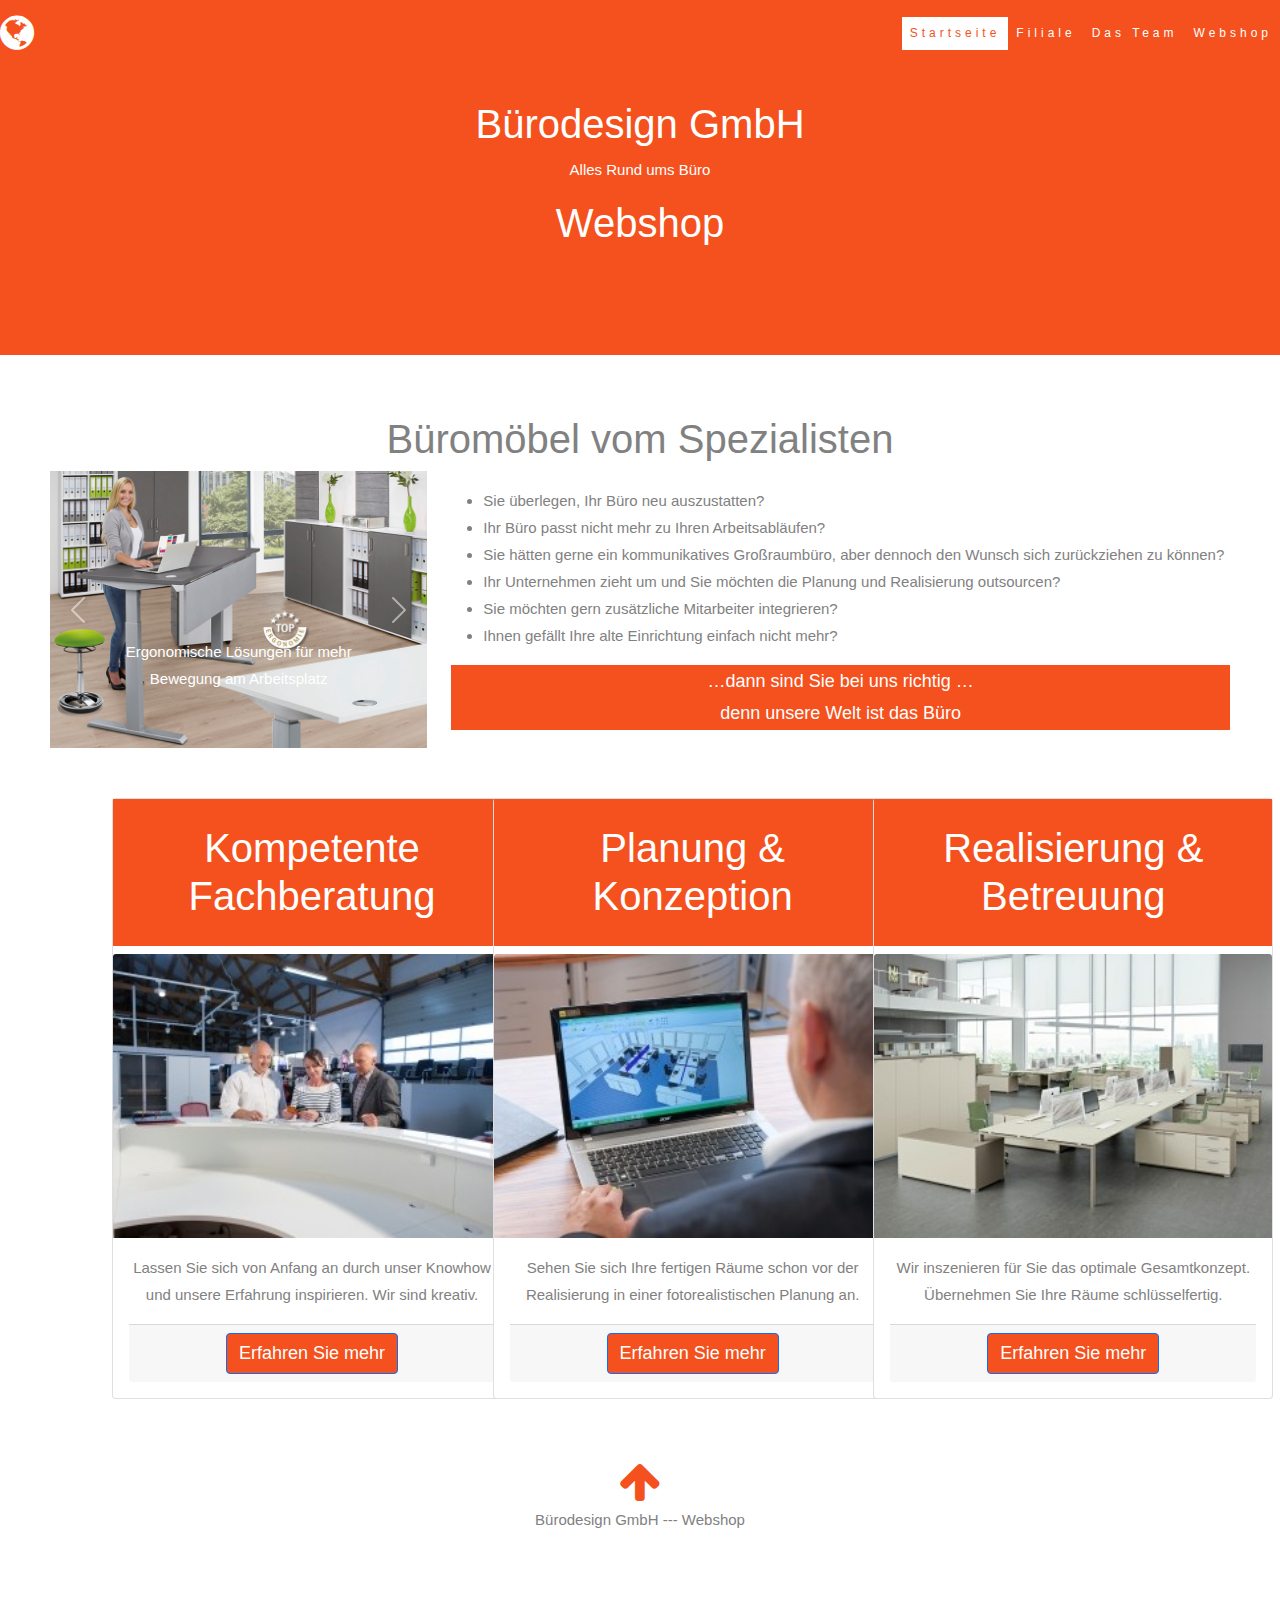
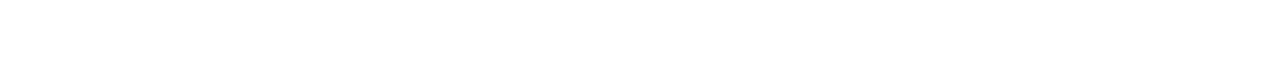
==== Webshop/webshop.html @ f1912eed "Add files via upload" ====
<!DOCTYPE html>
<html lang="de">
<head>
  
  <title>Bürodesign GmbH ---- Filiale Essen</title>
  <meta charset="utf-8">
  <meta name="viewport" content="width=device-width, initial-scale=1">
  <link rel="stylesheet" href="../Bootstrap5/css/bootstrap.min.css">
  
  
    <link href="font-awesome-4.7.0/css/font-awesome.min.css" rel="stylesheet">
  <link href="../css/bildschirm.css" rel="stylesheet">
</head>
<body id="myPage" data-spy="scroll" data-target=".navbar" data-offset="60">
<div class="row">

  <div class="col-xl-12">
    <nav class="fixed-top navbar navbar-expand-lg">
      <a class="navbar-brand" href="#"><i class="fa fa-globe fa-2x" ></i></a>
      <button class="navbar-toggler" type="button" data-toggle="collapse" data-target="#navbarSupportedContent" aria-controls="navbarSupportedContent" aria-expanded="false" aria-label="Toggle navigation">
        <span class="navbar-toggler-icon"></span>
      </button>
    
      <div class="collapse navbar-collapse d-flex justify-content-end" id="navbarSupportedContent">
        <ul class="navbar-nav ">
          <li class="nav-item active">
            <a class="nav-link" href="../index.html#Startseite">Startseite </a>
          </li>
          <li class="nav-item">
            <a class="nav-link" href="../index.html#Filiale">Filiale</a>
          </li>
         
          <li class="nav-item">
            <a class="nav-link" href="../index.html#Team">Das Team</a>
          </li>
            <li class="nav-item">
            <a class="nav-link" href="webshop.html">Webshop</a>
          </li>
            
        </ul>
         
      </div>
    </nav>

  </div>
</div>
 
<div class="row">
<div class="col-xl-12">
  <div class=" text-center jumbotron">
    <h1>Bürodesign GmbH <br> </h1> 
      <p>Alles Rund ums Büro</p>
      <h1>Webshop</h1> 
    
  </div>

</div>

</div>


<!-- Container (Startseite) -->
<div  class="container-fluid">
  <div class="row">
    <div class="col-sm-12">
      <h1 class="text-center">Büromöbel vom Spezialisten</h1>
      </div>
    
        
      </div>
        <div class="row">
            <div class="col-sm-4"> 
        
              <div id="carouselExampleControls" class="carousel slide" data-bs-ride="carousel">
                <div class="carousel-inner">
                  <div class="carousel-item active">
                    <img src="Bilder/Slider/deskin_slider1_768x564.jpg" class="d-block w-100" alt="Bewegung am Arbeitsplatz">
                    <div class="carousel-caption d-none d-md-block">
                      <p>Ergonomische Lösungen für mehr Bewegung am Arbeitsplatz</p>
                 </div>
                  </div>
                  <div class="carousel-item">
                    <img src="Bilder/Slider/deskin_slider3_768x564.jpg" class="d-block w-100" alt="Tischauswahl">
                    <div class="carousel-caption d-none d-md-block">
                         <p> Riesige Tischauswahl für Besucher und Konferenzen</p>
                    </div>
                  </div>
                  <div class="carousel-item">
                    <img src="Bilder/Slider/deskin_slider5_768x564.jpg" class="d-block w-100" alt="Professionelle Büromöbel">
                   <div class="carousel-caption d-none d-md-block">
                         <p> Professionelle Büromöbel für jede Anforderung</p>
                    </div>
                  </div>
                </div>
                <button class="carousel-control-prev" type="button" data-bs-target="#carouselExampleControls" data-bs-slide="prev">
                  <span class="carousel-control-prev-icon" aria-hidden="true"></span>
                  <span class="visually-hidden">Previous</span>
                </button>
                <button class="carousel-control-next" type="button" data-bs-target="#carouselExampleControls" data-bs-slide="next">
                  <span class="carousel-control-next-icon" aria-hidden="true"></span>
                  <span class="visually-hidden">Next</span>
                </button>
              </div>


    
  </div>

    <div class="col-sm-8"> 
        
      

<p class="lead">
    <ul>
        <li>Sie überlegen, Ihr Büro neu auszustatten?</li>
        <li>Ihr Büro passt nicht mehr zu Ihren Arbeitsabläufen?</li>
        <li>Sie hätten gerne ein kommunikatives Großraumbüro, aber dennoch den Wunsch sich zurückziehen zu können?</li>
        <li>Ihr Unternehmen zieht um und Sie möchten die Planung und Realisierung outsourcen?</li>
        <li>Sie möchten gern zusätzliche Mitarbeiter integrieren?</li>
        <li>Ihnen gefällt Ihre alte Einrichtung einfach nicht mehr?</li>
 </ul>
        <p class="text-center button">…dann sind Sie bei uns richtig …<br>
            denn unsere Welt ist das Büro</p>
        </p>

      
    </div>
    
  </div>
    
    <div class="row abstand">
    
        
  
    <div class="col-xl-4 text-center">
      <div class="card" style="width: 25rem;">
        <h1 class="card-title panel-heading">Kompetente Fachberatung</h1>
        <img src="Bilder/Fachberatung.jpg" class="card-img-top" alt="Fachberatung">
        <div class="card-body">
             <p class="card-text">Lassen Sie sich von Anfang an durch unser Knowhow und unsere Erfahrung inspirieren. 
            Wir sind kreativ.</p>
            <div class="card-footer text-muted">
          <a href="#" class="btn btn-primary button">Erfahren Sie mehr</a>
          </div>
        </div>
      </div>



             
    </div>  

    <div class="col-xl-4 text-center">
      <div class="card" style="width: 25rem;">
        <h1 class="card-title panel-heading">Planung & Konzeption</h1>
        <img src="Bilder/Konzeption.jpg" class="card-img-top" alt="Planung & Konzeption">
        <div class="card-body">
             <p class="card-text">Sehen Sie sich Ihre fertigen Räume schon vor der Realisierung in einer fotorealistischen Planung an.</p>
            <div class="card-footer text-muted">
          <a href="#" class="btn btn-primary button">Erfahren Sie mehr</a>
          </div>
        </div>
      </div>

          
    </div>   

    <div class="col-xl-4 text-center">
      

        <div class="card" style="width: 25rem;">
          <h1 class="card-title panel-heading">Realisierung & Betreuung</h1>
          <img src="Bilder/Umsetzung.jpg" class="card-img-top" alt="Realisierung & Betreuung">
          <div class="card-body">
               <p class="card-text">Wir inszenieren für Sie das optimale Gesamtkonzept. Übernehmen Sie Ihre Räume schlüsselfertig.</p>
              <div class="card-footer text-muted">
            <a href="#" class="btn btn-primary button">Erfahren Sie mehr</a>
            </div>
          </div>
        </div>



          
    </div>    
  
</div>
    
    






<footer class="container-fluid text-center">
  <a href="#myPage" title="To Top">
    <i class="fa fa-arrow-up fa-3x" aria-hidden="true" id="footerIcon"></i>

  </a>
  <p>Bürodesign GmbH --- Webshop </p>
</footer>
<script src="../Bootstrap5/js/bootstrap.bundle.min.js"></script>


</body>
</html>
---- css/bildschirm.css ----
.abstand{margin-left:50px;}
.lightgray{background-color:azure;}
.Hintergrund{background-image: url(../Software/Bilder/Hintergrund_Slider.jpg);
background-repeat: no-repeat;}
#footerIcon{
    color: #f4511e;
}
body {
      font: 400 15px Lato, sans-serif;
      line-height: 1.8;
      color: #818181;
  }
  h2 {
      font-size: 24px;
      text-transform: uppercase;
      color: #303030;
      font-weight: 600;
      margin-bottom: 30px;
  }
  h4 {
      font-size: 19px;
      line-height: 1.375em;
      color: #303030;
      font-weight: 400;
      margin-bottom: 30px;
  }  
  .jumbotron {
      background-color: #f4511e;
      padding: 100px 0px;
      color: #fff;
      
      font-family: Montserrat, sans-serif;
  }
  .container-fluid {
      padding: 60px 50px;
  }
  .abstand{
    margin-top: 50px;;

  }
  .bg-grey {
      background-color: #f6f6f6;
  }
  .button{
    background-color: #f4511e;
    font-size: large;
    color: #fff;

  }
  .logo-small {
      color: #f4511e;
      font-size: 50px;
  }
  .logo {
      color: #f4511e;
      font-size: 200px;
  }
  .thumbnail {
      padding: 0 0 15px 0;
      border: none;
      border-radius: 0;
  }
  .thumbnail img {
      width: 100%;
      height: 100%;
      margin-bottom: 10px;
  }
  .carousel-control.right, .carousel-control.left {
      background-image: none;
      color: #f4511e;
  }
  .carousel-indicators li {
      border-color: #f4511e;
  }
  .carousel-indicators li.active {
      background-color: #f4511e;
  }
  .item h4 {
      font-size: 19px;
      line-height: 1.375em;
      font-weight: 400;
      font-style: italic;
      margin: 70px 0;
  }
  .item span {
      font-style: normal;
  }
  .panel {
      border: 1px solid #f4511e; 
      border-radius:0 !important;
      transition: box-shadow 0.5s;
  }
  .panel:hover {
      box-shadow: 5px 0px 40px rgba(0,0,0, .2);
  }
  .panel-footer .btn:hover {
      border: 1px solid #f4511e;
      background-color: #fff !important;
      color: #f4511e;
  }
  .panel-heading {
      color: #fff !important;
      background-color: #f4511e !important;
      padding: 25px;
      border-bottom: 1px solid transparent;
      border-top-left-radius: 0px;
      border-top-right-radius: 0px;
      border-bottom-left-radius: 0px;
      border-bottom-right-radius: 0px;
  }
  .panel-footer {
      background-color: white !important;
  }
  .panel-footer h3 {
      font-size: 32px;
  }
  .panel-footer h4 {
      color: #aaa;
      font-size: 14px;
  }
  .panel-footer .btn {
      margin: 15px 0;
      background-color: #f4511e;
      color: #fff;
  }
.farbe{background-color: #f4511e;
border-color: #f4511e;}
  .navbar {
      margin-bottom: 0;
      background-color: #f4511e;
      z-index: 9999;
      border: 0;
      font-size: 12px !important;
      line-height: 1.42857143 !important;
      letter-spacing: 4px;xs
      border-radius: 0;
      font-family: Montserrat, sans-serif;
  }
  .navbar li a, .navbar .navbar-brand {
      color: #fff !important;
  }
  .navbar-nav li a:hover, .navbar-nav li.active a {
      color: #f4511e !important;
      background-color: #fff !important;
  }
  .navbar-default .navbar-toggle {
      border-color: transparent;
      color: #fff !important;
  }
  footer .glyphicon {
      font-size: 20px;
      margin-bottom: 20px;
      color: #f4511e;
  }
  .slideanim {visibility:hidden;}
  .slide {
      animation-name: slide;
      -webkit-animation-name: slide;
      animation-duration: 1s;
      -webkit-animation-duration: 1s;
      visibility: visible;
  }
  @keyframes slide {
    0% {
      opacity: 0;
      transform: translateY(70%);
    } 
    100% {
      opacity: 1;
      transform: translateY(0%);
    }
  }
  @-webkit-keyframes slide {
    0% {
      opacity: 0;
      -webkit-transform: translateY(70%);
    } 
    100% {
      opacity: 1;
      -webkit-transform: translateY(0%);
    }
  }
  @media screen and (max-width: 768px) {
    .col-sm-4 {
      text-align: center;
      margin: 25px 0;
    }
    .btn-lg {
        width: 100%;
        margin-bottom: 35px;
    }
  }
  @media screen and (max-width: 480px) {
    .logo {
        font-size: 150px;
    }
  }
.Ueberschrift{background-color: #f4511e;
color:white;
width: 270px;}
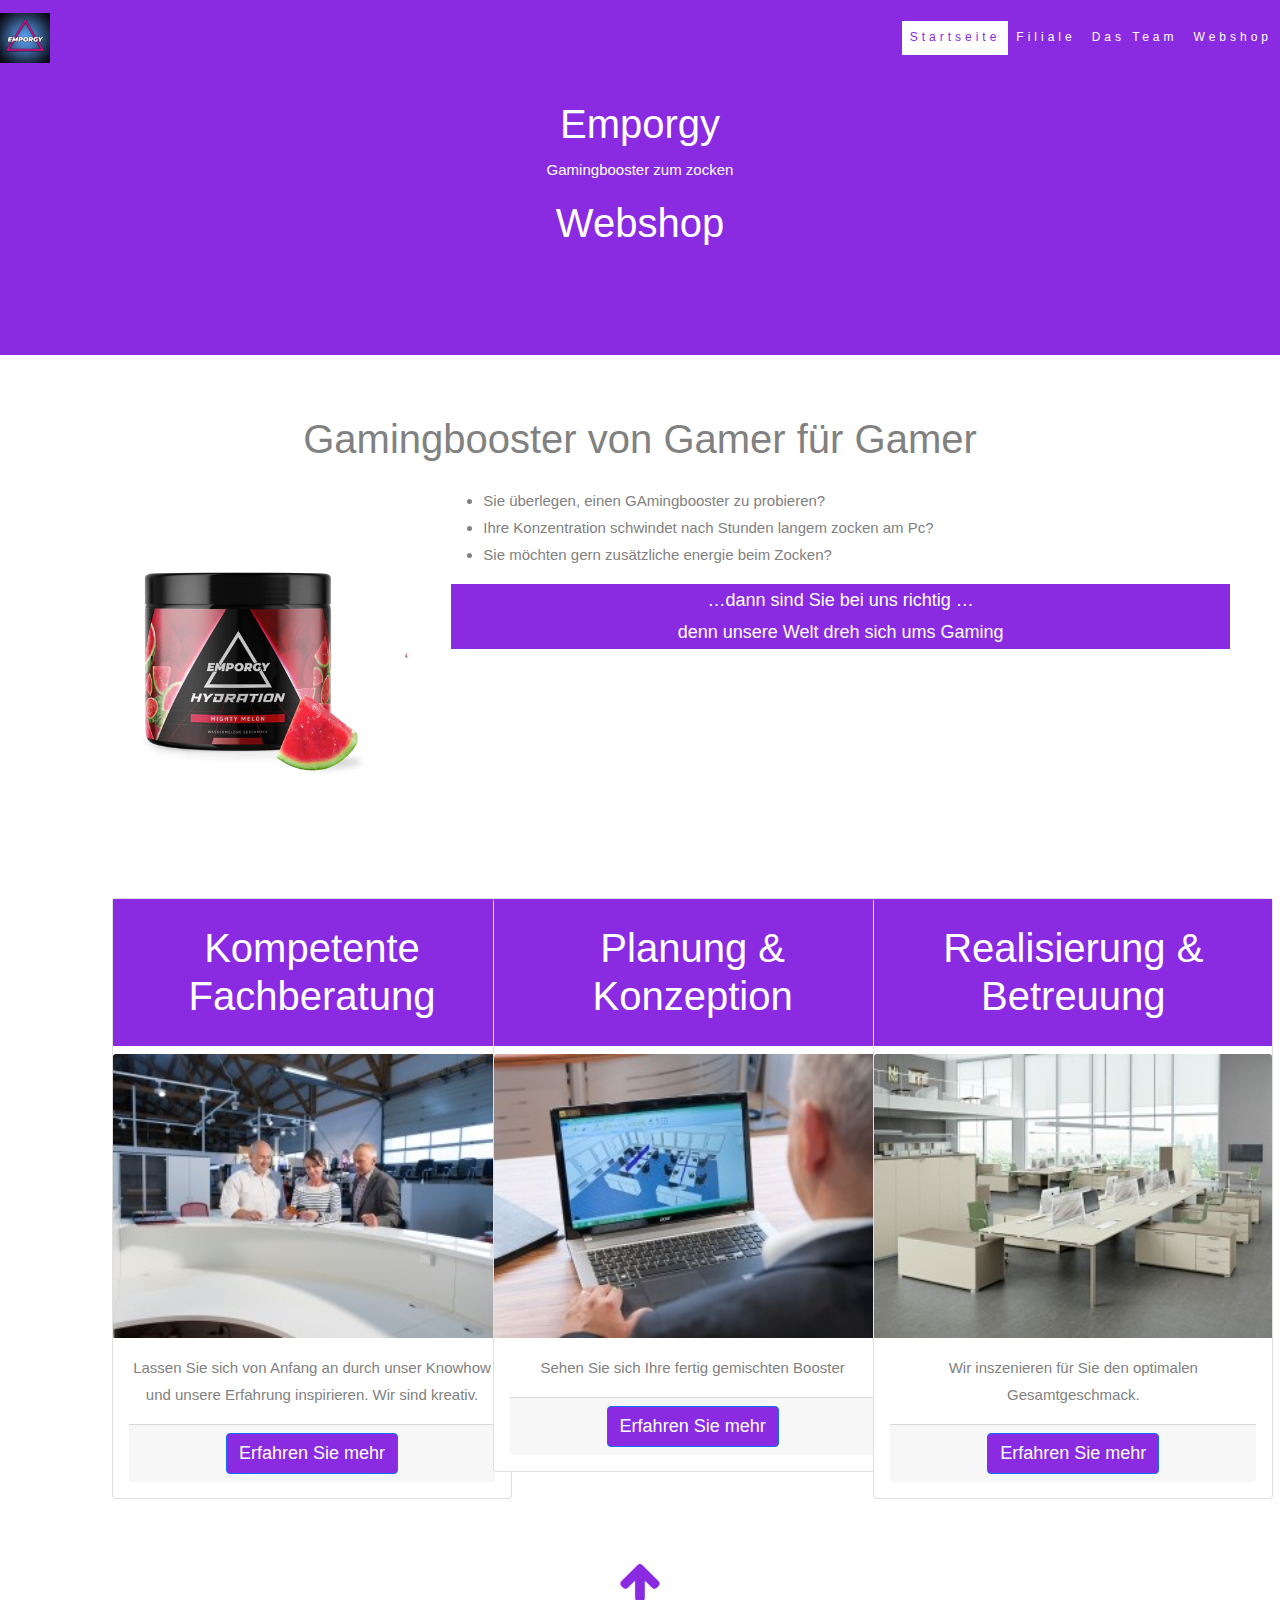
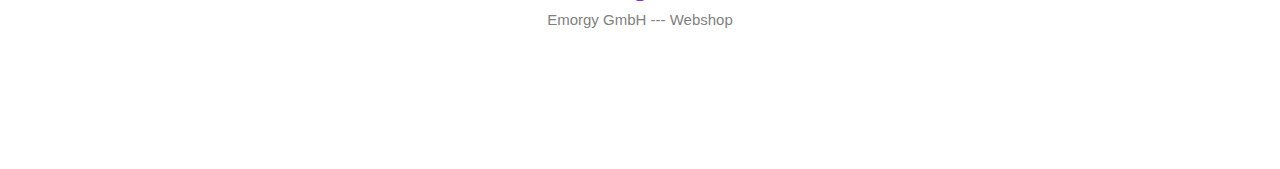
==== commit 1fdd9d24: "Add files via upload" ====
--- a/Webshop/webshop.html
+++ b/Webshop/webshop.html
@@ -16,7 +16,7 @@
 
   <div class="col-xl-12">
     <nav class="fixed-top navbar navbar-expand-lg">
-      <a class="navbar-brand" href="#"><i class="fa fa-globe fa-2x" ></i></a>
+      <a class="navbar-brand" href="#"><img src="Bilder/logo.jpg" width="50px" height="50px"></i></a>
       <button class="navbar-toggler" type="button" data-toggle="collapse" data-target="#navbarSupportedContent" aria-controls="navbarSupportedContent" aria-expanded="false" aria-label="Toggle navigation">
         <span class="navbar-toggler-icon"></span>
       </button>
@@ -48,8 +48,8 @@
 <div class="row">
 <div class="col-xl-12">
   <div class=" text-center jumbotron">
-    <h1>Bürodesign GmbH <br> </h1> 
-      <p>Alles Rund ums Büro</p>
+    <h1>Emporgy <br> </h1> 
+      <p>Gamingbooster zum zocken </p>
       <h1>Webshop</h1> 
     
   </div>
@@ -63,7 +63,7 @@
 <div  class="container-fluid">
   <div class="row">
     <div class="col-sm-12">
-      <h1 class="text-center">Büromöbel vom Spezialisten</h1>
+      <h1 class="text-center">Gamingbooster von Gamer für Gamer</h1>
       </div>
     
         
@@ -74,21 +74,21 @@
               <div id="carouselExampleControls" class="carousel slide" data-bs-ride="carousel">
                 <div class="carousel-inner">
                   <div class="carousel-item active">
-                    <img src="Bilder/Slider/deskin_slider1_768x564.jpg" class="d-block w-100" alt="Bewegung am Arbeitsplatz">
+                    <img src="Bilder/Slider/hydration-mockup-melon-02_600x.webp" class="d-block w-100" alt="Bewegung am Arbeitsplatz">
                     <div class="carousel-caption d-none d-md-block">
-                      <p>Ergonomische Lösungen für mehr Bewegung am Arbeitsplatz</p>
+                      <p>MightyMelon</p>
                  </div>
                   </div>
                   <div class="carousel-item">
-                    <img src="Bilder/Slider/deskin_slider3_768x564.jpg" class="d-block w-100" alt="Tischauswahl">
+                    <img src="Bilder/Slider/Emporgy-Focus-Drachenfrucht-BG_600x.webp" class="d-block w-100" alt="Tischauswahl">
                     <div class="carousel-caption d-none d-md-block">
-                         <p> Riesige Tischauswahl für Besucher und Konferenzen</p>
+                         <p> Drachenfrucht</p>
                     </div>
                   </div>
                   <div class="carousel-item">
-                    <img src="Bilder/Slider/deskin_slider5_768x564.jpg" class="d-block w-100" alt="Professionelle Büromöbel">
+                    <img src="Bilder/Slider/SpaceMelon-Vorderseite_600x.webp" class="d-block w-100" alt="Professionelle Büromöbel">
                    <div class="carousel-caption d-none d-md-block">
-                         <p> Professionelle Büromöbel für jede Anforderung</p>
+                         <p> SpaceMelon</p>
                     </div>
                   </div>
                 </div>
@@ -112,15 +112,12 @@
 
 <p class="lead">
     <ul>
-        <li>Sie überlegen, Ihr Büro neu auszustatten?</li>
-        <li>Ihr Büro passt nicht mehr zu Ihren Arbeitsabläufen?</li>
-        <li>Sie hätten gerne ein kommunikatives Großraumbüro, aber dennoch den Wunsch sich zurückziehen zu können?</li>
-        <li>Ihr Unternehmen zieht um und Sie möchten die Planung und Realisierung outsourcen?</li>
-        <li>Sie möchten gern zusätzliche Mitarbeiter integrieren?</li>
-        <li>Ihnen gefällt Ihre alte Einrichtung einfach nicht mehr?</li>
+        <li>Sie überlegen, einen GAmingbooster zu probieren?</li>
+        <li>Ihre Konzentration schwindet nach Stunden langem zocken am Pc?</li>
+        <li>Sie möchten gern zusätzliche energie beim Zocken?</li>
  </ul>
         <p class="text-center button">…dann sind Sie bei uns richtig …<br>
-            denn unsere Welt ist das Büro</p>
+            denn unsere Welt dreh sich ums Gaming</p>
         </p>
 
       
@@ -155,7 +152,7 @@
         <h1 class="card-title panel-heading">Planung & Konzeption</h1>
         <img src="Bilder/Konzeption.jpg" class="card-img-top" alt="Planung & Konzeption">
         <div class="card-body">
-             <p class="card-text">Sehen Sie sich Ihre fertigen Räume schon vor der Realisierung in einer fotorealistischen Planung an.</p>
+             <p class="card-text">Sehen Sie sich Ihre fertig gemischten Booster</p>
             <div class="card-footer text-muted">
           <a href="#" class="btn btn-primary button">Erfahren Sie mehr</a>
           </div>
@@ -172,7 +169,7 @@
           <h1 class="card-title panel-heading">Realisierung & Betreuung</h1>
           <img src="Bilder/Umsetzung.jpg" class="card-img-top" alt="Realisierung & Betreuung">
           <div class="card-body">
-               <p class="card-text">Wir inszenieren für Sie das optimale Gesamtkonzept. Übernehmen Sie Ihre Räume schlüsselfertig.</p>
+               <p class="card-text">Wir inszenieren für Sie den optimalen Gesamtgeschmack.</p>
               <div class="card-footer text-muted">
             <a href="#" class="btn btn-primary button">Erfahren Sie mehr</a>
             </div>
@@ -198,7 +195,7 @@
     <i class="fa fa-arrow-up fa-3x" aria-hidden="true" id="footerIcon"></i>
 
   </a>
-  <p>Bürodesign GmbH --- Webshop </p>
+  <p>Emorgy GmbH --- Webshop </p>
 </footer>
 <script src="../Bootstrap5/js/bootstrap.bundle.min.js"></script>
 
--- a/css/bildschirm.css
+++ b/css/bildschirm.css
@@ -3,7 +3,7 @@
 .Hintergrund{background-image: url(../Software/Bilder/Hintergrund_Slider.jpg);
 background-repeat: no-repeat;}
 #footerIcon{
-    color: #f4511e;
+    color: blueviolet;
 }
 body {
       font: 400 15px Lato, sans-serif;
@@ -25,7 +25,7 @@
       margin-bottom: 30px;
   }  
   .jumbotron {
-      background-color: #f4511e;
+      background-color: blueviolet;
       padding: 100px 0px;
       color: #fff;
       
@@ -42,17 +42,17 @@
       background-color: #f6f6f6;
   }
   .button{
-    background-color: #f4511e;
+    background-color: blueviolet;
     font-size: large;
     color: #fff;
 
   }
   .logo-small {
-      color: #f4511e;
+      color: blueviolet;
       font-size: 50px;
   }
   .logo {
-      color: #f4511e;
+      color: blueviolet;
       font-size: 200px;
   }
   .thumbnail {
@@ -67,13 +67,13 @@
   }
   .carousel-control.right, .carousel-control.left {
       background-image: none;
-      color: #f4511e;
+      color: blueviolet;
   }
   .carousel-indicators li {
-      border-color: #f4511e;
+      border-color: blueviolet;
   }
   .carousel-indicators li.active {
-      background-color: #f4511e;
+      background-color: blueviolet;
   }
   .item h4 {
       font-size: 19px;
@@ -86,7 +86,7 @@
       font-style: normal;
   }
   .panel {
-      border: 1px solid #f4511e; 
+      border: 1px solid blueviolet; 
       border-radius:0 !important;
       transition: box-shadow 0.5s;
   }
@@ -94,13 +94,13 @@
       box-shadow: 5px 0px 40px rgba(0,0,0, .2);
   }
   .panel-footer .btn:hover {
-      border: 1px solid #f4511e;
+      border: 1px solid blueviolet;
       background-color: #fff !important;
-      color: #f4511e;
+      color: blueviolet;
   }
   .panel-heading {
       color: #fff !important;
-      background-color: #f4511e !important;
+      background-color: blueviolet !important;
       padding: 25px;
       border-bottom: 1px solid transparent;
       border-top-left-radius: 0px;
@@ -120,14 +120,14 @@
   }
   .panel-footer .btn {
       margin: 15px 0;
-      background-color: #f4511e;
+      background-color: blueviolet;
       color: #fff;
   }
-.farbe{background-color: #f4511e;
-border-color: #f4511e;}
+.farbe{background-color: blueviolet;
+border-color: blueviolet;}
   .navbar {
       margin-bottom: 0;
-      background-color: #f4511e;
+      background-color: blueviolet;
       z-index: 9999;
       border: 0;
       font-size: 12px !important;
@@ -140,7 +140,7 @@
       color: #fff !important;
   }
   .navbar-nav li a:hover, .navbar-nav li.active a {
-      color: #f4511e !important;
+      color: blueviolet !important;
       background-color: #fff !important;
   }
   .navbar-default .navbar-toggle {
@@ -150,7 +150,7 @@
   footer .glyphicon {
       font-size: 20px;
       margin-bottom: 20px;
-      color: #f4511e;
+      color: blueviolet;
   }
   .slideanim {visibility:hidden;}
   .slide {
@@ -195,6 +195,6 @@
         font-size: 150px;
     }
   }
-.Ueberschrift{background-color: #f4511e;
+.Ueberschrift{background-color: blueviolet;
 color:white;
 width: 270px;}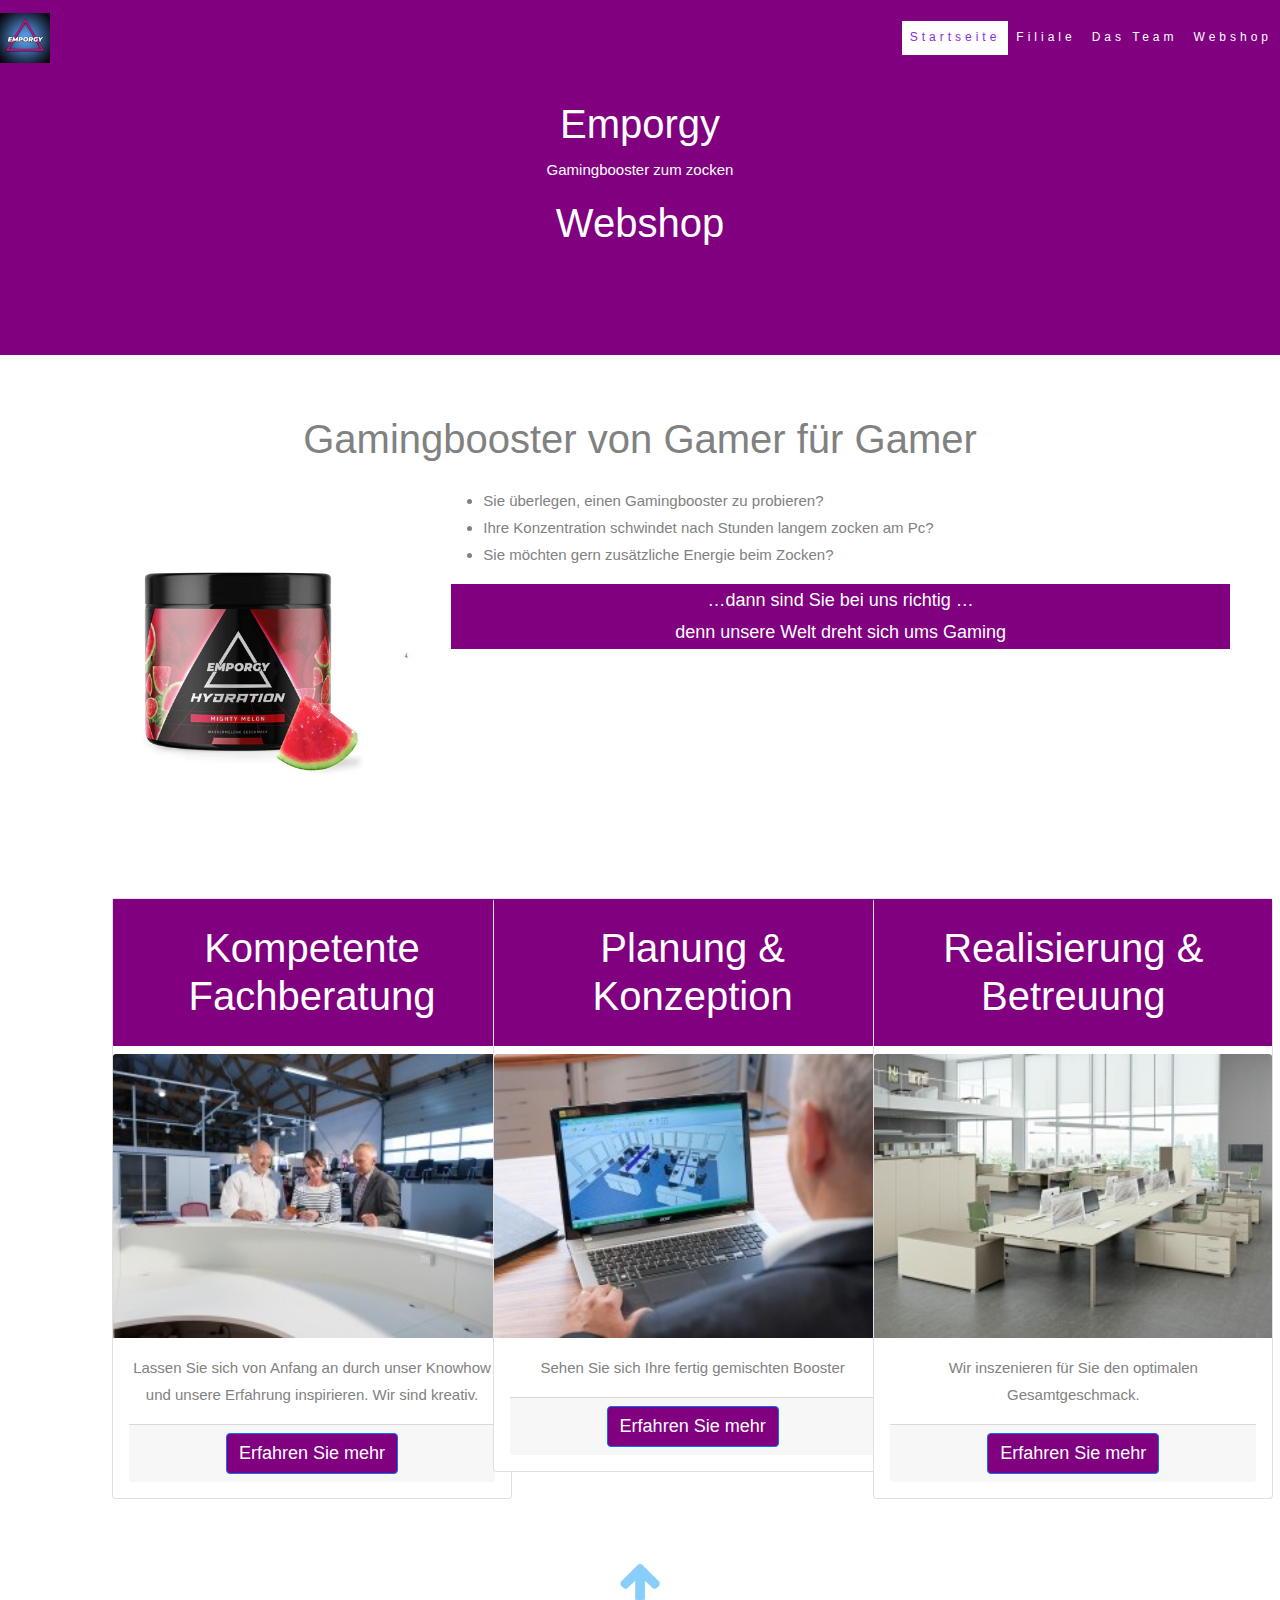
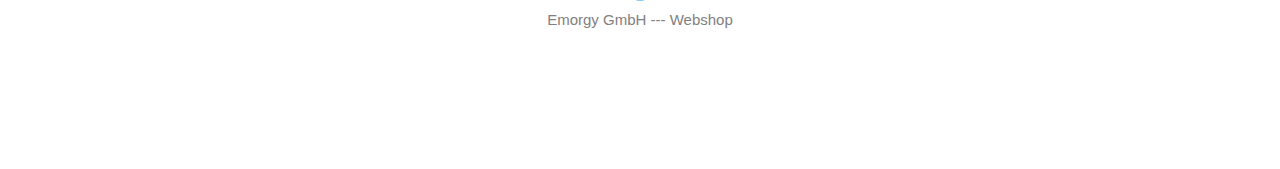
==== commit faf0b253: "Add files via upload" ====
--- a/Webshop/webshop.html
+++ b/Webshop/webshop.html
@@ -112,12 +112,12 @@
 
 <p class="lead">
     <ul>
-        <li>Sie überlegen, einen GAmingbooster zu probieren?</li>
+        <li>Sie überlegen, einen Gamingbooster zu probieren?</li>
         <li>Ihre Konzentration schwindet nach Stunden langem zocken am Pc?</li>
-        <li>Sie möchten gern zusätzliche energie beim Zocken?</li>
+        <li>Sie möchten gern zusätzliche Energie beim Zocken?</li>
  </ul>
         <p class="text-center button">…dann sind Sie bei uns richtig …<br>
-            denn unsere Welt dreh sich ums Gaming</p>
+            denn unsere Welt dreht sich ums Gaming</p>
         </p>
 
       
--- a/css/bildschirm.css
+++ b/css/bildschirm.css
@@ -3,7 +3,7 @@
 .Hintergrund{background-image: url(../Software/Bilder/Hintergrund_Slider.jpg);
 background-repeat: no-repeat;}
 #footerIcon{
-    color: blueviolet;
+    color: lightskyblue;
 }
 body {
       font: 400 15px Lato, sans-serif;
@@ -25,7 +25,7 @@
       margin-bottom: 30px;
   }  
   .jumbotron {
-      background-color: blueviolet;
+    background-color:purple ;
       padding: 100px 0px;
       color: #fff;
       
@@ -42,17 +42,17 @@
       background-color: #f6f6f6;
   }
   .button{
-    background-color: blueviolet;
+    background-color: purple;
     font-size: large;
     color: #fff;
 
   }
   .logo-small {
-      color: blueviolet;
+      color: purple;
       font-size: 50px;
   }
   .logo {
-      color: blueviolet;
+      color: purple;
       font-size: 200px;
   }
   .thumbnail {
@@ -67,13 +67,13 @@
   }
   .carousel-control.right, .carousel-control.left {
       background-image: none;
-      color: blueviolet;
+      color: purple;
   }
   .carousel-indicators li {
-      border-color: blueviolet;
+      border-color: purple;
   }
   .carousel-indicators li.active {
-      background-color: blueviolet;
+      background-color: purple;
   }
   .item h4 {
       font-size: 19px;
@@ -86,7 +86,7 @@
       font-style: normal;
   }
   .panel {
-      border: 1px solid blueviolet; 
+      border: 1px solid purple; 
       border-radius:0 !important;
       transition: box-shadow 0.5s;
   }
@@ -94,13 +94,13 @@
       box-shadow: 5px 0px 40px rgba(0,0,0, .2);
   }
   .panel-footer .btn:hover {
-      border: 1px solid blueviolet;
+      border: 1px solid purple;
       background-color: #fff !important;
-      color: blueviolet;
+      color: purple;
   }
   .panel-heading {
       color: #fff !important;
-      background-color: blueviolet !important;
+      background-color: purple !important;
       padding: 25px;
       border-bottom: 1px solid transparent;
       border-top-left-radius: 0px;
@@ -120,14 +120,14 @@
   }
   .panel-footer .btn {
       margin: 15px 0;
-      background-color: blueviolet;
+      background-color: purple;
       color: #fff;
   }
-.farbe{background-color: blueviolet;
-border-color: blueviolet;}
+.farbe{background-color: purple;
+border-color: purple;}
   .navbar {
       margin-bottom: 0;
-      background-color: blueviolet;
+      background-color: purple;
       z-index: 9999;
       border: 0;
       font-size: 12px !important;
@@ -195,6 +195,6 @@
         font-size: 150px;
     }
   }
-.Ueberschrift{background-color: blueviolet;
+.Ueberschrift{background-color: purple;
 color:white;
 width: 270px;}